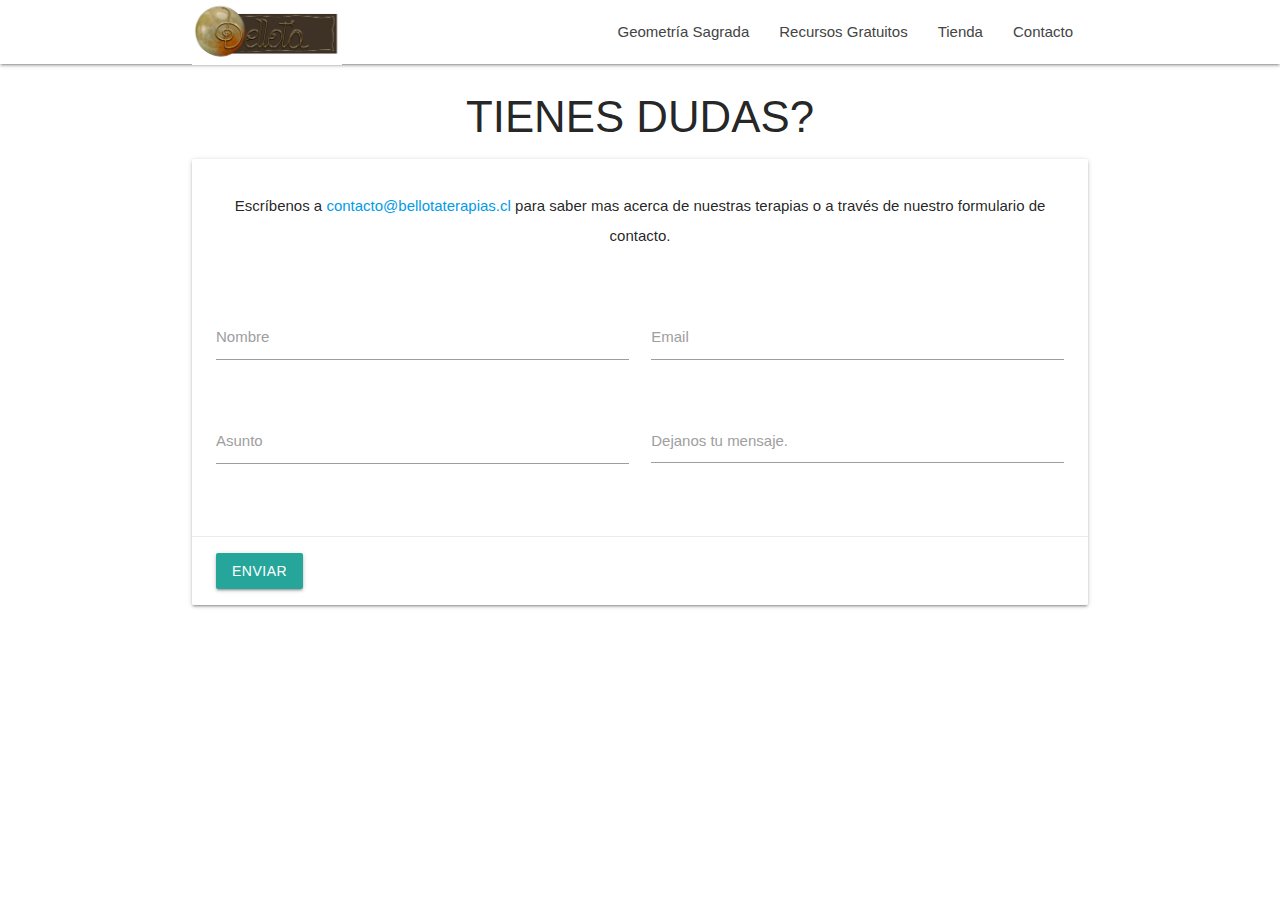
==== contacto.html @ 088ee445 "first upload" ====
<!DOCTYPE html>
<html lang="en">

  <head>
    <meta http-equiv="Content-Type" content="text/html; charset=UTF-8" />
    <meta name="viewport" content="width=device-width, initial-scale=1" />
    <title>Contacto</title>

    <!-- CSS  -->
    <link href="https://fonts.googleapis.com/icon?family=Material+Icons" rel="stylesheet">
    <link href="css/materialize.css" type="text/css" rel="stylesheet" media="screen,projection" />
    <link href="css/style.css" type="text/css" rel="stylesheet" media="screen,projection" />
  </head>

  <body>
    <header>

      <!-- Dropdown Structure -->
      <ul id="dropdown1" class="dropdown-content">
        <li><a href="#!">Sólidos Platónicos</a></li>
        <li><a href="#!">Armonización de Espacios</a></li>
      </ul>
      <ul id="dropdown2" class="dropdown-content">
        <li><a href="#!">Meditaciones</a></li>
        <li><a href="#!">Reiki a Distancia</a></li>
        <li><a href="#!">Como fabricar tus sólidos</a></li>
      </ul>

      <nav class="white" role="navigation">
        <div class="nav-wrapper container">
          <a id="logo-container" href="index.html" class="brand-logo"><img src="img/logo.jpeg" alt="" width="150" height="auto"></a>
          <ul class="right hide-on-med-and-down">
            <li><a class="dropdown-trigger" data-target="dropdown1" data-belowOrigin="true" href="#">Geometría Sagrada</a></li>
            <li><a class="dropdown-trigger" data-target="dropdown2" href="#">Recursos Gratuitos</a></li>
            <li><a href="#">Tienda </a></li>
            <li><a href="#">Contacto </a></li>
          </ul>

          <ul id="nav-mobile" class="sidenav">
            <li><a href="#">Geometría Sagrada</a></li>
          </ul>
          <a href="#" data-target="nav-mobile" class="sidenav-trigger"><i class="material-icons">menu</i></a>
        </div>
      </nav>

    </header>

    <section>

      <div class="container">
        <h3 class="center-align">TIENES DUDAS?</h3>

      </div>

      <div class="container">
        <div class="card ">
          <div class="card-content">
            <span class="card-title"></span>
            <p class="center-align">Escríbenos a <a href="#">contacto@bellotaterapias.cl</a> para saber mas acerca de nuestras terapias o a través de nuestro formulario de contacto.</p>
          </div>
          <div class="card-content">
            <form class="col s12">
              <div class="row">
                <div class="input-field col s6">
                  <input id="first_name" type="text" class="validate">
                  <label for="first_name">Nombre</label>
                </div>
                <div class="input-field col s6">
                  <input id="email" type="email" class="validate">
                  <label for="email">Email</label>
                </div>
              </div>
              <div class="row">
                <div class="input-field col s6">

                  <input id="subject" type="text" class="validate">
                  <label for="subject">Asunto</label>
                </div>
                <div class="input-field col s6">
                  <textarea id="textarea1" class="materialize-textarea"></textarea>
                  <label for="textarea1">Dejanos tu mensaje.</label>
                </div>
              </div>
            </form>
          </div>
          <div class="card-action">
            <a class="waves-effect waves-light btn" href="#">Enviar</a>
          </div>
        </div>
      </div>

    </section>


    <!--  Scripts-->
    <script src="https://code.jquery.com/jquery-2.1.1.min.js"></script>
    <script src="js/materialize.js"></script>
    <script src="js/init.js"></script>

  </body>

</html>
---- css/style.css ----
/* Custom Stylesheet */
/**
 * Use this file to override Materialize files so you can update
 * the core Materialize files in the future
 *
 * Made By MaterializeCSS.com
 */

nav ul a,
nav .brand-logo {
  color: #444;
}

p {
  line-height: 2rem;
}

.sidenav-trigger {
  color: #26a69a;
}

.parallax-container {
  min-height: 380px;
  line-height: 0;
  height: auto;
  color: rgba(255,255,255,.9);
}
  .parallax-container .section {
    width: 100%;
  }

@media only screen and (max-width : 992px) {
  .parallax-container .section {
    position: absolute;
    top: 40%;
  }
  #index-banner .section {
    top: 10%;
  }
}

@media only screen and (max-width : 600px) {
  #index-banner .section {
    top: 0;
  }
}

.icon-block {
  padding: 0 15px;
}
.icon-block .material-icons {
  font-size: inherit;
}

footer.page-footer {
  margin: 0;
}
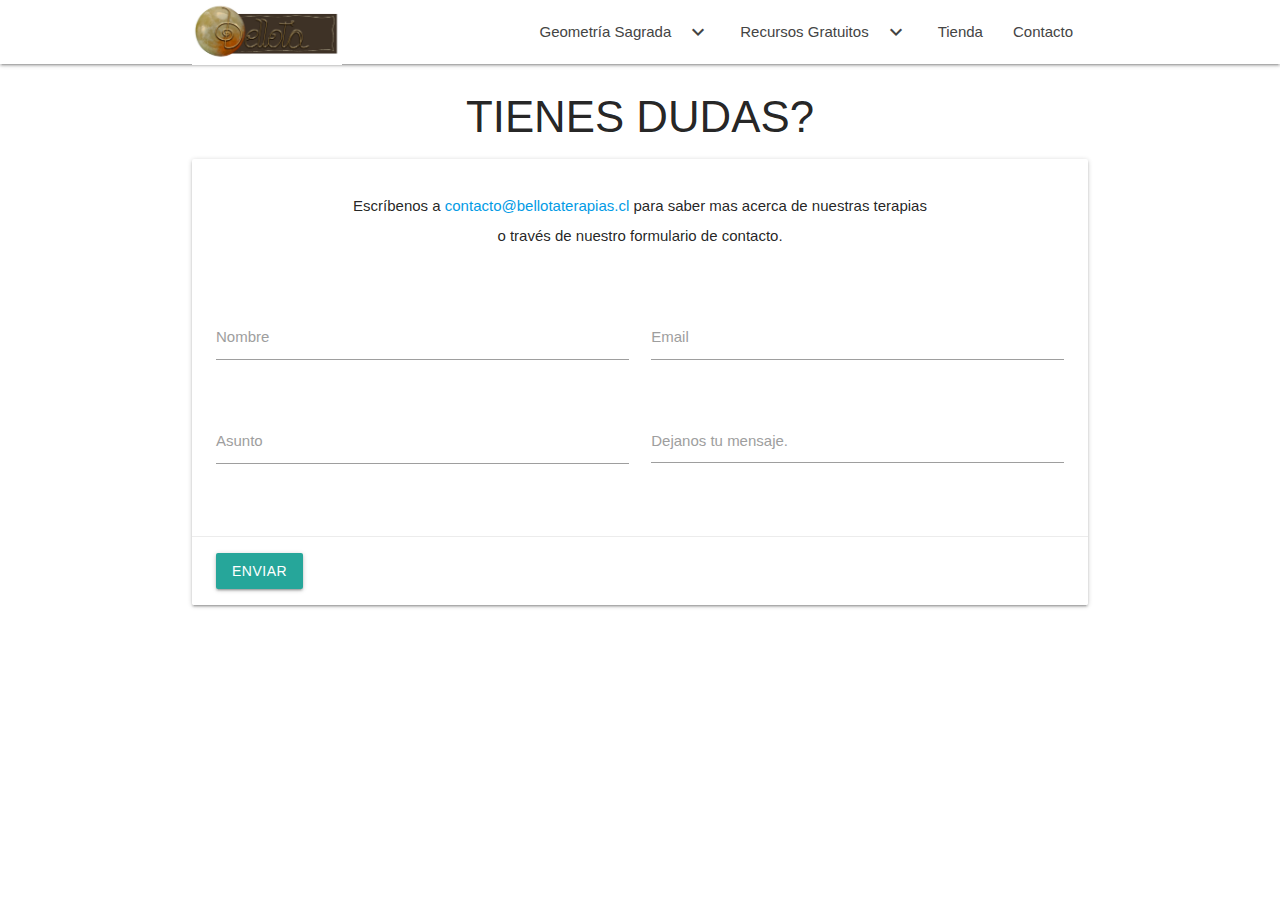
==== commit c34fac1e: "working on sacred_geometry,  small changes" ====
--- a/contacto.html
+++ b/contacto.html
@@ -4,16 +4,37 @@
   <head>
     <meta http-equiv="Content-Type" content="text/html; charset=UTF-8" />
     <meta name="viewport" content="width=device-width, initial-scale=1" />
+    <meta name="description" content="Recursos para todos, dedicado a la autosanacion.">
+    <link rel="icon" type="image/png" href="img/merkaba2.jpeg">
     <title>Contacto</title>
 
-    <!-- CSS  -->
+    <!--Import Google Icon Font-->
     <link href="https://fonts.googleapis.com/icon?family=Material+Icons" rel="stylesheet">
-    <link href="css/materialize.css" type="text/css" rel="stylesheet" media="screen,projection" />
-    <link href="css/style.css" type="text/css" rel="stylesheet" media="screen,projection" />
+    <!--Import materialize.css-->
+    <link type="text/css" rel="stylesheet" href="css/materialize.min.css" media="screen,projection" />
+    <link rel="stylesheet" href="css/style.css">
+    <!--Let browser know website is optimized for mobile-->
+    <meta name="viewport" content="width=device-width, initial-scale=1.0" />
   </head>
 
   <body>
     <header>
+
+      <nav class="white" role="navigation">
+        <div class="nav-wrapper container">
+          <a id="logo-container" href="index.html" class="brand-logo"><img src="img/logo.jpeg" alt="" width="150" height="auto"></a>
+          <ul class="right hide-on-med-and-down">
+            <li> <a class="dropdown-trigger" data-target='dropdown1' href="geometria_sagrada.html">Geometría Sagrada<i class="material-icons right">expand_more</i></a></li>
+            <li> <a class="dropdown-trigger" data-target="dropdown2" href="#">Recursos Gratuitos<i class="material-icons right">expand_more</i></a></li>
+            <li><a href="#">Tienda </a></li>
+            <li><a href="contacto.html">Contacto </a></li>
+          </ul>
+          <ul id="nav-mobile" class="sidenav">
+            <li><a href="#">Geometría Sagrada</a></li>
+          </ul>
+          <a href="#" data-target="nav-mobile" class="sidenav-trigger"><i class="material-icons">menu</i></a>
+        </div>
+      </nav>
 
       <!-- Dropdown Structure -->
       <ul id="dropdown1" class="dropdown-content">
@@ -25,24 +46,6 @@
         <li><a href="#!">Reiki a Distancia</a></li>
         <li><a href="#!">Como fabricar tus sólidos</a></li>
       </ul>
-
-      <nav class="white" role="navigation">
-        <div class="nav-wrapper container">
-          <a id="logo-container" href="index.html" class="brand-logo"><img src="img/logo.jpeg" alt="" width="150" height="auto"></a>
-          <ul class="right hide-on-med-and-down">
-            <li><a class="dropdown-trigger" data-target="dropdown1" data-belowOrigin="true" href="#">Geometría Sagrada</a></li>
-            <li><a class="dropdown-trigger" data-target="dropdown2" href="#">Recursos Gratuitos</a></li>
-            <li><a href="#">Tienda </a></li>
-            <li><a href="#">Contacto </a></li>
-          </ul>
-
-          <ul id="nav-mobile" class="sidenav">
-            <li><a href="#">Geometría Sagrada</a></li>
-          </ul>
-          <a href="#" data-target="nav-mobile" class="sidenav-trigger"><i class="material-icons">menu</i></a>
-        </div>
-      </nav>
-
     </header>
 
     <section>
@@ -56,7 +59,7 @@
         <div class="card ">
           <div class="card-content">
             <span class="card-title"></span>
-            <p class="center-align">Escríbenos a <a href="#">contacto@bellotaterapias.cl</a> para saber mas acerca de nuestras terapias o a través de nuestro formulario de contacto.</p>
+            <p class="center-align">Escríbenos a <a href="#">contacto@bellotaterapias.cl</a> para saber mas acerca de nuestras terapias <br> o través de nuestro formulario de contacto.</p>
           </div>
           <div class="card-content">
             <form class="col s12">
@@ -90,13 +93,11 @@
       </div>
 
     </section>
-
-
     <!--  Scripts-->
-    <script src="https://code.jquery.com/jquery-2.1.1.min.js"></script>
-    <script src="js/materialize.js"></script>
+    <script src="https://code.jquery.com/jquery-3.4.1.min.js" integrity="sha256-CSXorXvZcTkaix6Yvo6HppcZGetbYMGWSFlBw8HfCJo=" crossorigin="anonymous"></script>
+    <!-- Compiled and minified JavaScript -->
+    <script src="https://cdnjs.cloudflare.com/ajax/libs/materialize/1.0.0/js/materialize.min.js"></script>
     <script src="js/init.js"></script>
-
   </body>
 
 </html>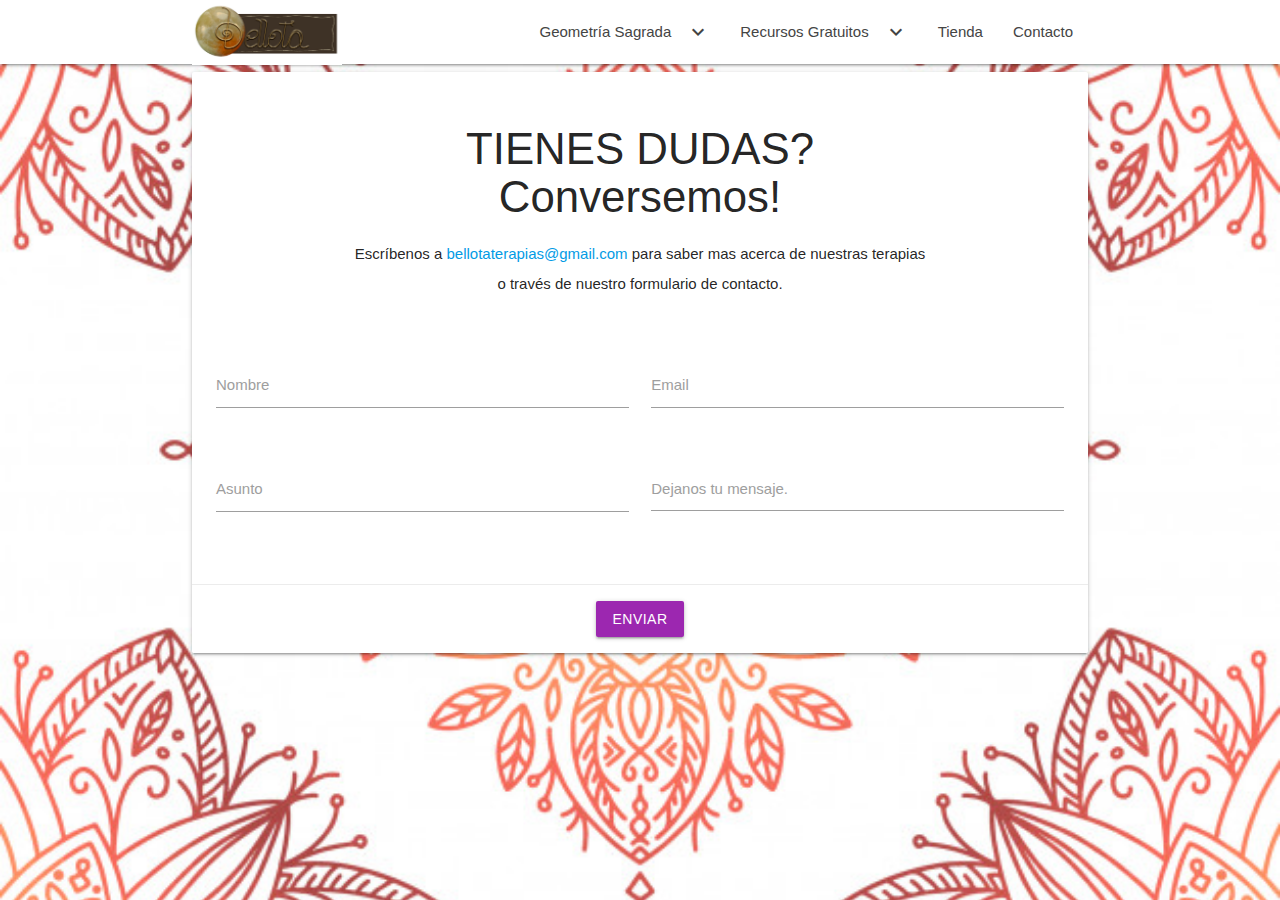
==== commit ab843ced: "changing main  content" ====
--- a/contacto.html
+++ b/contacto.html
@@ -1,103 +1,108 @@
 <!DOCTYPE html>
 <html lang="en">
 
-  <head>
-    <meta http-equiv="Content-Type" content="text/html; charset=UTF-8" />
-    <meta name="viewport" content="width=device-width, initial-scale=1" />
-    <meta name="description" content="Recursos para todos, dedicado a la autosanacion.">
-    <link rel="icon" type="image/png" href="img/merkaba2.jpeg">
-    <title>Contacto</title>
+<head>
+  <meta http-equiv="Content-Type" content="text/html; charset=UTF-8" />
+  <meta name="viewport" content="width=device-width, initial-scale=1" />
+  <meta name="description" content="Recursos para todos, dedicado a la autosanacion.">
+  <link rel="icon" type="image/png" href="img/merkaba2.jpeg">
+  <title>Contacto</title>
+  <!--Import Google Icon Font-->
+  <link href="https://fonts.googleapis.com/icon?family=Material+Icons" rel="stylesheet">
+  <!--Import materialize.css-->
+  <link type="text/css" rel="stylesheet" href="css/materialize.min.css" media="screen,projection" />
+  <link rel="stylesheet" href="css/style.css">
+  <!--Let browser know website is optimized for mobile-->
+  <meta name="viewport" content="width=device-width, initial-scale=1.0" />
+  <style>
+    html {
+      background: url(img/bg_contacto.jpg) no-repeat center center fixed;
+      -webkit-background-size: cover;
+      -moz-background-size: cover;
+      -o-background-size: cover;
+      background-size: cover;
+    }
+  </style>
+</head>
 
-    <!--Import Google Icon Font-->
-    <link href="https://fonts.googleapis.com/icon?family=Material+Icons" rel="stylesheet">
-    <!--Import materialize.css-->
-    <link type="text/css" rel="stylesheet" href="css/materialize.min.css" media="screen,projection" />
-    <link rel="stylesheet" href="css/style.css">
-    <!--Let browser know website is optimized for mobile-->
-    <meta name="viewport" content="width=device-width, initial-scale=1.0" />
-  </head>
-
-  <body>
-    <header>
-
-      <nav class="white" role="navigation">
-        <div class="nav-wrapper container">
-          <a id="logo-container" href="index.html" class="brand-logo"><img src="img/logo.jpeg" alt="" width="150" height="auto"></a>
-          <ul class="right hide-on-med-and-down">
-            <li> <a class="dropdown-trigger" data-target='dropdown1' href="geometria_sagrada.html">Geometría Sagrada<i class="material-icons right">expand_more</i></a></li>
-            <li> <a class="dropdown-trigger" data-target="dropdown2" href="#">Recursos Gratuitos<i class="material-icons right">expand_more</i></a></li>
-            <li><a href="#">Tienda </a></li>
-            <li><a href="contacto.html">Contacto </a></li>
-          </ul>
-          <ul id="nav-mobile" class="sidenav">
-            <li><a href="#">Geometría Sagrada</a></li>
-          </ul>
-          <a href="#" data-target="nav-mobile" class="sidenav-trigger"><i class="material-icons">menu</i></a>
+<body>
+  <header>
+    <nav class="white" role="navigation">
+      <div class="nav-wrapper container">
+        <a id="logo-container" href="index.html" class="brand-logo"><img src="img/logo.jpeg" alt="" width="150"
+            height="auto"></a>
+        <ul class="right hide-on-med-and-down">
+          <li> <a class="dropdown-trigger" data-target='dropdown1' href="geometria_sagrada.html">Geometría Sagrada<i
+                class="material-icons right">expand_more</i></a></li>
+          <li> <a class="dropdown-trigger" data-target="dropdown2" href="#">Recursos Gratuitos<i
+                class="material-icons right">expand_more</i></a></li>
+          <li><a href="#">Tienda </a></li>
+          <li><a href="contacto.html">Contacto </a></li>
+        </ul>
+        <ul id="nav-mobile" class="sidenav">
+          <li><a href="#">Geometría Sagrada</a></li>
+        </ul>
+        <a href="#" data-target="nav-mobile" class="sidenav-trigger"><i class="material-icons">menu</i></a>
+      </div>
+    </nav>
+    <!-- Dropdown Structure -->
+    <ul id="dropdown1" class="dropdown-content">
+      <li><a href="#!">Sólidos Platónicos</a></li>
+      <li><a href="#!">Armonización de Espacios</a></li>
+    </ul>
+    <ul id="dropdown2" class="dropdown-content">
+      <li><a href="#!">Meditaciones</a></li>
+      <li><a href="#!">Reiki a Distancia</a></li>
+      <li><a href="#!">Como fabricar tus sólidos</a></li>
+    </ul>
+  </header>
+  <section>
+    <div class="container">
+      <div class="card ">
+        <div class="card-content">
+          <div class="container">
+            <h3 class="center-align">TIENES DUDAS? Conversemos!</h3>
+          </div>
+          <span class="card-title"></span>
+          <p class="center-align">Escríbenos a <a href="#">bellotaterapias@gmail.com</a> para saber mas acerca de
+            nuestras terapias <br> o través de nuestro formulario de contacto.</p>
         </div>
-      </nav>
-
-      <!-- Dropdown Structure -->
-      <ul id="dropdown1" class="dropdown-content">
-        <li><a href="#!">Sólidos Platónicos</a></li>
-        <li><a href="#!">Armonización de Espacios</a></li>
-      </ul>
-      <ul id="dropdown2" class="dropdown-content">
-        <li><a href="#!">Meditaciones</a></li>
-        <li><a href="#!">Reiki a Distancia</a></li>
-        <li><a href="#!">Como fabricar tus sólidos</a></li>
-      </ul>
-    </header>
-
-    <section>
-
-      <div class="container">
-        <h3 class="center-align">TIENES DUDAS?</h3>
-
-      </div>
-
-      <div class="container">
-        <div class="card ">
-          <div class="card-content">
-            <span class="card-title"></span>
-            <p class="center-align">Escríbenos a <a href="#">contacto@bellotaterapias.cl</a> para saber mas acerca de nuestras terapias <br> o través de nuestro formulario de contacto.</p>
-          </div>
-          <div class="card-content">
-            <form class="col s12">
-              <div class="row">
-                <div class="input-field col s6">
-                  <input id="first_name" type="text" class="validate">
-                  <label for="first_name">Nombre</label>
-                </div>
-                <div class="input-field col s6">
-                  <input id="email" type="email" class="validate">
-                  <label for="email">Email</label>
-                </div>
+        <div class="card-content">
+          <form class="col s12">
+            <div class="row">
+              <div class="input-field col s6">
+                <input id="first_name" type="text" class="validate">
+                <label for="first_name">Nombre</label>
               </div>
-              <div class="row">
-                <div class="input-field col s6">
-
-                  <input id="subject" type="text" class="validate">
-                  <label for="subject">Asunto</label>
-                </div>
-                <div class="input-field col s6">
-                  <textarea id="textarea1" class="materialize-textarea"></textarea>
-                  <label for="textarea1">Dejanos tu mensaje.</label>
-                </div>
+              <div class="input-field col s6">
+                <input id="email" type="email" class="validate">
+                <label for="email">Email</label>
               </div>
-            </form>
-          </div>
-          <div class="card-action">
-            <a class="waves-effect waves-light btn" href="#">Enviar</a>
-          </div>
+            </div>
+            <div class="row">
+              <div class="input-field col s6">
+                <input id="subject" type="text" class="validate">
+                <label for="subject">Asunto</label>
+              </div>
+              <div class="input-field col s6">
+                <textarea id="textarea1" class="materialize-textarea"></textarea>
+                <label for="textarea1">Dejanos tu mensaje.</label>
+              </div>
+            </div>
+          </form>
+        </div>
+        <div class="card-action center">
+          <a class="waves-effect waves-light btn purple " href="#">Enviar</a>
         </div>
       </div>
-
-    </section>
-    <!--  Scripts-->
-    <script src="https://code.jquery.com/jquery-3.4.1.min.js" integrity="sha256-CSXorXvZcTkaix6Yvo6HppcZGetbYMGWSFlBw8HfCJo=" crossorigin="anonymous"></script>
-    <!-- Compiled and minified JavaScript -->
-    <script src="https://cdnjs.cloudflare.com/ajax/libs/materialize/1.0.0/js/materialize.min.js"></script>
-    <script src="js/init.js"></script>
-  </body>
+    </div>
+  </section>
+  <!--  Scripts-->
+  <script src="https://code.jquery.com/jquery-3.4.1.min.js"
+    integrity="sha256-CSXorXvZcTkaix6Yvo6HppcZGetbYMGWSFlBw8HfCJo=" crossorigin="anonymous"></script>
+  <!-- Compiled and minified JavaScript -->
+  <script src="https://cdnjs.cloudflare.com/ajax/libs/materialize/1.0.0/js/materialize.min.js"></script>
+  <script src="js/init.js"></script>
+</body>
 
 </html>--- a/css/style.css
+++ b/css/style.css
@@ -1,10 +1,6 @@
-/* Custom Stylesheet */
-/**
- * Use this file to override Materialize files so you can update
- * the core Materialize files in the future
- *
- * Made By MaterializeCSS.com
- */
+html {
+  scroll-behavior: smooth;
+}
 
 nav ul a,
 nav .brand-logo {
@@ -19,21 +15,52 @@
   color: #26a69a;
 }
 
-.parallax-container {
+a {
+  text-decoration: none
+}
+
+.logo {
+  width: 150;
+  height: auto;
+}
+
+.crop {
+  height: 360px;
+  width: 400px;
+  overflow: hidden;
+}
+
+.crop img {
+  height: auto;
+  width: 100%;
+}
+
+/* .img {
+  width: 360px;
+  height: 400px;
+
+  /*Scale down will take the necessary specified space that is 100px x 100px without stretching the image*/
+/* object-fit: scale-down;
+
+} */
+
+*/ .parallax-container {
   min-height: 380px;
   line-height: 0;
   height: auto;
-  color: rgba(255,255,255,.9);
+  color: rgba(255, 255, 255, .9);
 }
-  .parallax-container .section {
-    width: 100%;
-  }
+
+.parallax-container .section {
+  width: 100%;
+}
 
 @media only screen and (max-width : 992px) {
   .parallax-container .section {
     position: absolute;
     top: 40%;
   }
+
   #index-banner .section {
     top: 10%;
   }
@@ -48,10 +75,23 @@
 .icon-block {
   padding: 0 15px;
 }
+
 .icon-block .material-icons {
   font-size: inherit;
 }
 
+.slider .indicators .indicator-item.active {
+  background-color: #49148c;
+
+}
+
+.footer-col-thin {
+  width: 30%;
+  border-right: 1px solid #c2bdbb;
+  padding: 0 3em;
+  position: relative;
+}
+
 footer.page-footer {
   margin: 0;
-}
+}